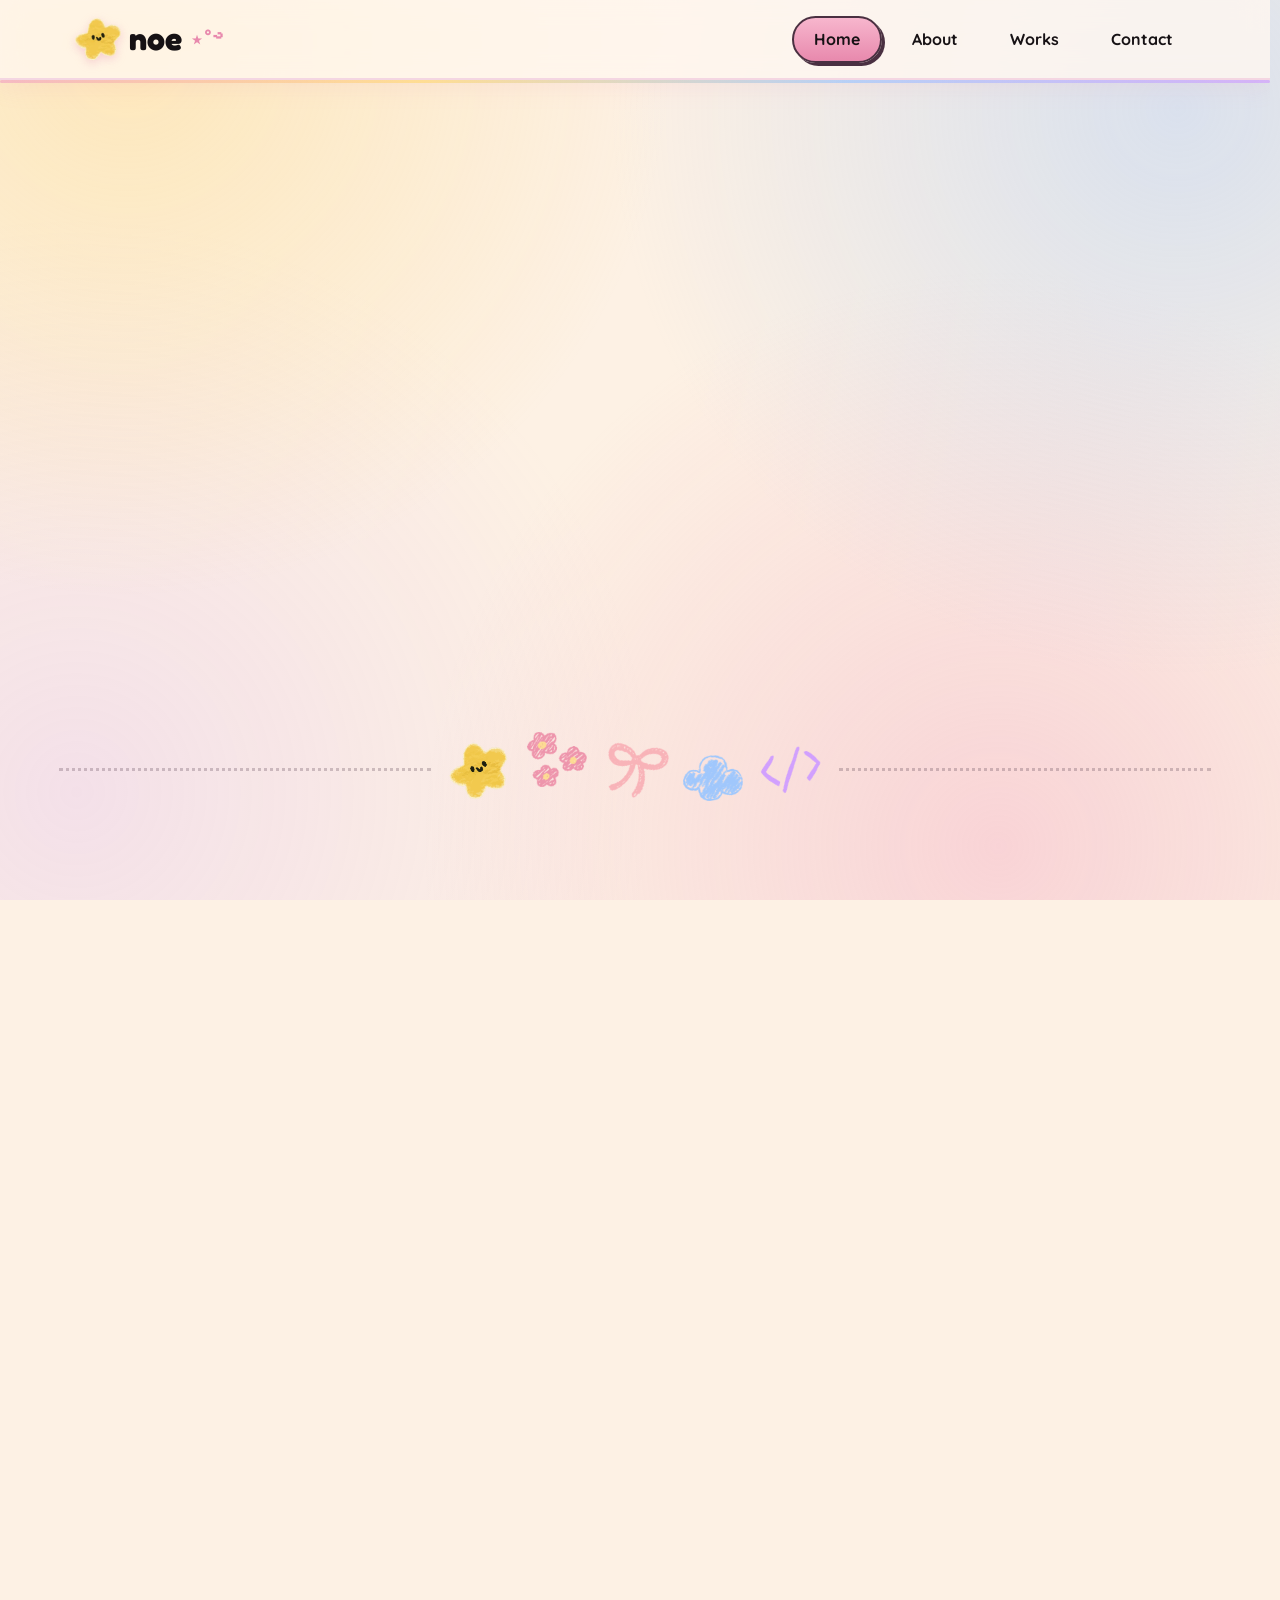
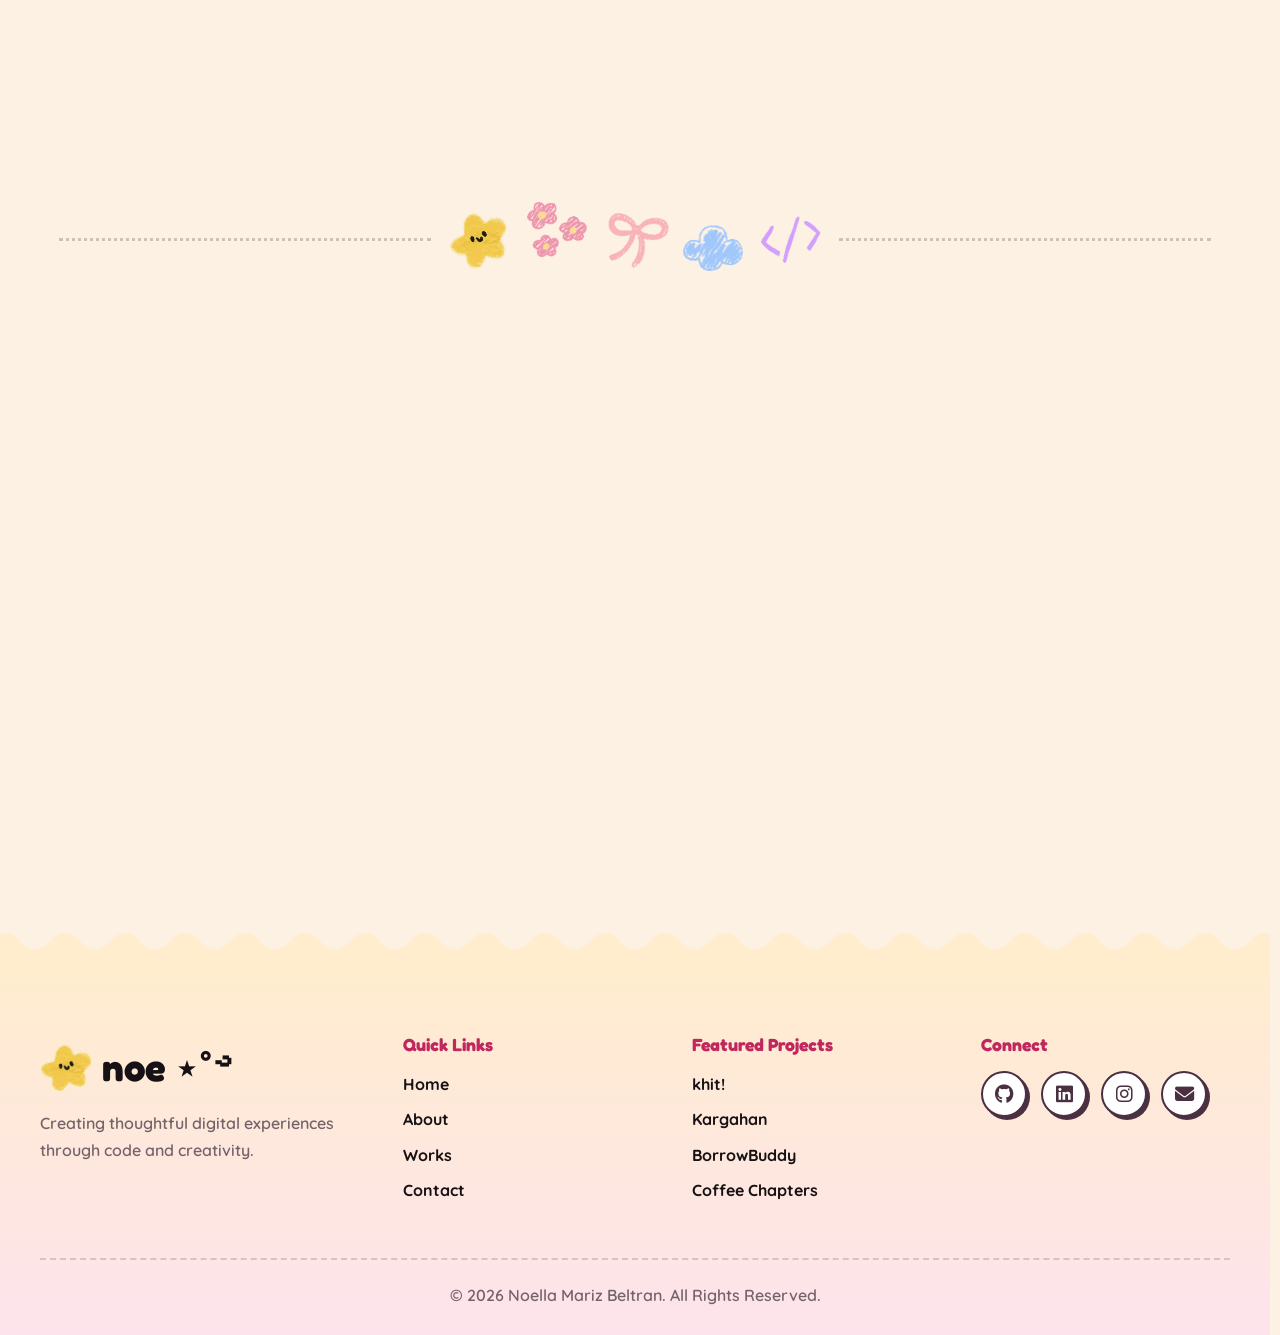
==== index.html @ 2a18a8a0 "initial commit" ====
<!DOCTYPE html>
<html lang="en">

<head>
    <meta charset="UTF-8">
    <meta name="viewport" content="width=device-width, initial-scale=1.0">
    <title>noe's space ⋆˚࿔ | homepage</title>
    <meta name="description" content="Noella Mariz Beltran — Computer Science student, frontend developer and UI/UX enthusiast. Welcome to noe's space.">
    <meta name="theme-color" content="#fdf1e4">

    <!-- tab icon: the star from the logo -->
    <link rel="icon" href="favicon.ico" sizes="any">
    <link rel="icon" type="image/png" sizes="32x32" href="assets/favicon-32.png">
    <link rel="icon" type="image/png" sizes="16x16" href="assets/favicon-16.png">
    <link rel="apple-touch-icon" href="assets/apple-touch-icon.png">

    <link rel="preconnect" href="https://fonts.googleapis.com">
    <link rel="preconnect" href="https://fonts.gstatic.com" crossorigin>
    <link href="https://fonts.googleapis.com/css2?family=Fredoka:wght@400;500;600;700&family=Quicksand:wght@400;500;600;700&display=swap" rel="stylesheet">
    <link rel="stylesheet" href="https://cdnjs.cloudflare.com/ajax/libs/font-awesome/6.7.2/css/all.min.css">
    <link rel="preload" as="image" href="assets/star-face.webp">

    <script>document.documentElement.classList.add("js", "splashing");</script>
    <link rel="stylesheet" href="css/main.css">
</head>

<body>
    <!-- loading screen -->
    <div class="splash" aria-hidden="true">
        <div class="splash-core">
            <div class="splash-star"><img src="assets/star-face.webp" alt=""></div>
            <div class="splash-name">noe's space</div>
            <div class="splash-loading"><span>loading</span><i></i><i></i><i></i></div>
        </div>
    </div>

    <header class="site-header">
        <nav class="navbar" aria-label="Main">
            <a href="index.html" class="logo" aria-label="noe's space — home">
                <img class="logo-star" src="assets/star-logo.webp" width="46" height="46" alt="">
                <span>noe</span><span class="logo-mark" aria-hidden="true">⋆˚࿔</span>
            </a>

            <ul class="nav-links" id="nav-links">
                <li><a href="index.html">Home</a></li>
                <li><a href="about.html">About</a></li>
                <li><a href="work.html">Works</a></li>
                <li><a href="contact.html">Contact</a></li>
            </ul>

            <button class="hamburger" id="hamburger" type="button" aria-label="Menu" aria-expanded="false" aria-controls="nav-links">
                <span></span><span></span><span></span>
            </button>
        </nav>
    </header>

    <main>
        <section class="hero">
            <div class="hero-content">
                <span class="hero-greeting"><i class="fa-solid fa-star" aria-hidden="true"></i> HELLO, I AM</span>
                <h1 class="hero-title">Noella Mariz Beltran</h1>
                <div id="hero-typewriter">Computer Science Student</div>
                <p class="hero-description">
                    Welcome to my creative space! This is where I share my journey, showcase my projects,
                    and highlight what I'm learning as I grow in the world of technology.
                </p>
                <div class="hero-buttons">
                    <a href="work.html" class="primary-button">See My Works <i class="fa-solid fa-arrow-right" aria-hidden="true"></i></a>
                    <a href="about.html" class="secondary-button">About Me</a>
                </div>
            </div>

            <div class="hero-image">
                <div class="hero-photo"><img src="images/profile.jpg" alt="Noella"></div>
            <img src="assets/bee.webp" class="doodle d1" alt="">
            <img src="assets/bear.webp" class="doodle d2" alt="">
            <img src="assets/sparkles.webp" class="doodle d3" alt="">
            <img src="assets/planet-star.webp" class="doodle d4" alt="">
            <img src="assets/puppy.webp" class="doodle d5" alt="">
            <img src="assets/strawberry.webp" class="doodle d6" alt="">
            <img src="assets/star.webp" class="doodle d7" alt="">
            <img src="assets/winged-heart.webp" class="doodle d8" alt="">
                <span class="bubble" style="width:54px;height:54px;top:10%;right:-18px;--h:215"></span><span class="bubble" style="width:34px;height:34px;bottom:22%;left:-10px;--h:45"></span><span class="bubble" style="width:78px;height:78px;bottom:-34px;right:22%;--h:335"></span>
            </div>
        </section>

    <div class="section-divider" aria-hidden="true">
        <img src="assets/star-face.webp" alt="" loading="lazy">
        <img src="assets/flowers.webp" alt="" loading="lazy">
        <img src="assets/bow.webp" alt="" loading="lazy">
        <img src="assets/cloud.webp" alt="" loading="lazy">
        <img src="assets/code.webp" alt="" loading="lazy">
    </div>

        <section class="featured-projects">
            <div class="section-title">
                <h3>TAKE A LOOK AT MY</h3>
                <h2>Recent Projects</h2>
            </div>

            <div class="project-grid">
            <a class="project-card" href="work.html#khit-modal" data-open="khit-modal" data-category="python">
                <div class="card-media contain" style="--tone:#f9f0ee"><img src="images/khit!.png" alt="khit! preview" loading="lazy"><img class="sticker" src="assets/planet-star.webp" alt=""></div>
                <div class="card-body">
                    <span class="tag tag-yellow">Python Game</span>
                    <h3>khit!</h3>
                    <p>A Wordle-inspired Python game with XP rewards, unlockable themes, and daily challenges.</p>
                    <span class="card-more">Learn more <i class="fa-solid fa-arrow-right" aria-hidden="true"></i></span>
                </div>
            </a>
            <a class="project-card" href="work.html#kargahan-modal" data-open="kargahan-modal" data-category="uiux">
                <div class="card-media contain" style="--tone:#ffffff"><img src="images/kargahan%20banner.png" alt="Kargahan preview" loading="lazy"><img class="sticker" src="assets/winged-heart.webp" alt=""></div>
                <div class="card-body">
                    <span class="tag tag-pink">UI/UX Design</span>
                    <h3>Kargahan</h3>
                    <p>A modern, Filipino-inspired UI for Kargahan, an anonymous social platform about empathy and community support.</p>
                    <span class="card-more">Learn more <i class="fa-solid fa-arrow-right" aria-hidden="true"></i></span>
                </div>
            </a>
            <a class="project-card" href="work.html#borrowbuddy-modal" data-open="borrowbuddy-modal" data-category="java">
                <div class="card-media contain" style="--tone:#f3e9dc"><img src="images/BORROWBUDDY.png" alt="BorrowBuddy preview" loading="lazy"><img class="sticker" src="assets/star.webp" alt=""></div>
                <div class="card-body">
                    <span class="tag tag-lavender">Java Development</span>
                    <h3>BorrowBuddy</h3>
                    <p>A desktop Library Management System built with Java Swing.</p>
                    <span class="card-more">Learn more <i class="fa-solid fa-arrow-right" aria-hidden="true"></i></span>
                </div>
            </a>
            </div>
        </section>

    <div class="section-divider" aria-hidden="true">
        <img src="assets/star-face.webp" alt="" loading="lazy">
        <img src="assets/flowers.webp" alt="" loading="lazy">
        <img src="assets/bow.webp" alt="" loading="lazy">
        <img src="assets/cloud.webp" alt="" loading="lazy">
        <img src="assets/code.webp" alt="" loading="lazy">
    </div>

        <section class="call-to-action">
            <div class="cta-content">
                <img class="cta-doodle star" src="assets/star.webp" alt="">
                <img class="cta-doodle bear" src="assets/bear.webp" alt="">
                <h2>Let's create something gwiyeowo together!</h2>
                <p>Whether you have a project, internship opportunity, or simply want to connect, I'd be happy to hear from you.</p>
                <a href="contact.html" class="primary-button">Get In Touch <i class="fa-solid fa-arrow-right" aria-hidden="true"></i></a>
            </div>
        </section>

    </main>

    <footer>
        <div class="footer-container">
            <div class="footer-column">
                <div class="footer-logo"><img src="assets/star-logo.webp" alt=""><span>noe ⋆˚࿔</span></div>
                <p>Creating thoughtful digital experiences through code and creativity.</p>
            </div>

            <div class="footer-column">
                <h4>Quick Links</h4>
                <a href="index.html">Home</a>
                <a href="about.html">About</a>
                <a href="work.html">Works</a>
                <a href="contact.html">Contact</a>
            </div>

            <div class="footer-column">
                <h4>Featured Projects</h4>
                <a href="work.html#khit-modal">khit!</a>
                <a href="work.html#kargahan-modal">Kargahan</a>
                <a href="work.html#borrowbuddy-modal">BorrowBuddy</a>
                <a href="work.html#cc-modal">Coffee Chapters</a>
            </div>

            <div class="footer-column">
                <h4>Connect</h4>
                <div class="social-icons">
                    <a href="https://github.com/strawbwiees" target="_blank" rel="noopener" aria-label="GitHub"><i class="fa-brands fa-github"></i></a>
                    <a href="https://www.linkedin.com/in/noella-mariz-beltran-884472406?utm_source=share_via&utm_content=profile&utm_medium=member_android" target="_blank" rel="noopener" aria-label="LinkedIn"><i class="fa-brands fa-linkedin"></i></a>
                    <a href="https://www.instagram.com/outofnoer" target="_blank" rel="noopener" aria-label="Instagram"><i class="fa-brands fa-instagram"></i></a>
                    <a href="mailto:noellamarizbeltran01@gmail.com" aria-label="Email"><i class="fa-solid fa-envelope"></i></a>
                </div>
            </div>
        </div>
        <div class="footer-bottom">
            © <span data-year>2026</span> Noella Mariz Beltran. All Rights Reserved.
        </div>
    </footer>

    <script src="js/script.js"></script>
</body>

</html>
---- css/main.css ----
/* ==========================================================
   noe's space — global styles
   dreamy · bubbly · pink / yellow / blue pastels
========================================================== */

:root {
  /* original palette */
  --primary: #f2a8c2;
  --primary-dark: #e889ad;
  --secondary: #ffedce;
  --background: #fdf1e4;
  --white: #ffffff;
  --text-dark: #161114;
  --text-light: #75636b;
  --border: #f4d6e2;

  /* new pastel companions */
  --plum: #4a3041;
  --crimson: #c0275e;
  --yellow: #ffd97a;
  --blue: #cfe2ff;
  --blue-deep: #a0c7fd;
  --lavender: #e6d2fb;
  --lavender-deep: #d1a0fd;
  --blush: #fde4ee;

  --font-head: "Fredoka", "Quicksand", system-ui, sans-serif;
  --font-body: "Quicksand", system-ui, sans-serif;

  --shadow: 0 12px 32px rgba(232, 137, 173, 0.18);
  --hard: 6px 7px 0 var(--plum);
  --transition: 0.3s ease;
  --wobble: 30px 36px 28px 38px / 36px 28px 38px 30px;
  --ease-bounce: cubic-bezier(0.34, 1.56, 0.64, 1);
  --header-h: 78px;
}

/* ==========================================================
   RESET
========================================================== */

*,
*::before,
*::after {
  margin: 0;
  padding: 0;
  box-sizing: border-box;
}

html {
  scroll-behavior: smooth;
  scroll-padding-top: calc(var(--header-h) + 16px);
  background: var(--background);
  /* keeps the layout from jumping when a modal hides the scrollbar */
  scrollbar-gutter: stable;
  overflow-x: clip;
}

body {
  font-family: var(--font-body);
  color: var(--text-dark);
  line-height: 1.7;
  min-height: 100vh;
  overflow-x: clip;
  position: relative;
}

/* dreamy pastel wash behind everything */
body::before {
  content: "";
  position: fixed;
  inset: 0;
  z-index: -2;
  pointer-events: none;
  background:
    radial-gradient(circle at 10% 6%, rgba(255, 217, 122, 0.38), transparent 38%),
    radial-gradient(circle at 92% 12%, rgba(160, 199, 253, 0.38), transparent 40%),
    radial-gradient(circle at 78% 94%, rgba(242, 168, 194, 0.4), transparent 44%),
    radial-gradient(circle at 6% 88%, rgba(209, 160, 253, 0.2), transparent 40%);
}

img {
  display: block;
  max-width: 100%;
  height: auto;
}

a {
  color: inherit;
  text-decoration: none;
}

button {
  font-family: inherit;
  cursor: pointer;
}

ul {
  list-style: none;
}

:focus-visible {
  outline: 3px solid var(--blue-deep);
  outline-offset: 3px;
  border-radius: 8px;
}

::selection {
  background: var(--primary);
  color: var(--plum);
}

.sr-only {
  position: absolute;
  width: 1px;
  height: 1px;
  overflow: hidden;
  clip: rect(0 0 0 0);
  white-space: nowrap;
}

/* ==========================================================
   SCROLLBARS (page + modal)
========================================================== */

html,
.modal-content {
  scrollbar-width: thin;
  scrollbar-color: var(--primary-dark) transparent;
}

::-webkit-scrollbar {
  width: 14px;
  height: 14px;
}

::-webkit-scrollbar-track {
  background: transparent;
}

html::-webkit-scrollbar-track {
  background: rgba(255, 237, 206, 0.6);
  border-left: 2px solid var(--border);
}

::-webkit-scrollbar-thumb {
  background: linear-gradient(180deg, #f7b6cd, var(--primary-dark));
  border: 3px solid var(--background);
  border-radius: 999px;
}

::-webkit-scrollbar-thumb:hover {
  background: linear-gradient(180deg, var(--primary), #d9709a);
}

::-webkit-scrollbar-corner {
  background: transparent;
}

.modal-content::-webkit-scrollbar {
  width: 12px;
}

.modal-content::-webkit-scrollbar-track {
  background: transparent;
  margin: 26px 0; /* keeps the thumb clear of the rounded corners */
}

.modal-content::-webkit-scrollbar-thumb {
  border-color: #fdeaf1;
}

html.modal-open,
html.splashing {
  overflow: hidden;
}

/* ==========================================================
   TYPOGRAPHY
========================================================== */

h1,
h2,
h3,
h4 {
  font-family: var(--font-head);
  color: var(--text-dark);
  line-height: 1.15;
}

.section-title {
  text-align: center;
  margin-bottom: 50px;
}

.section-title h3 {
  font-size: 0.95rem;
  font-weight: 600;
  letter-spacing: 0.18em;
  color: var(--crimson);
  margin-bottom: 8px;
}

.section-title h2 {
  display: inline-block;
  font-size: clamp(2rem, 4vw, 2.6rem);
}

.section-title h2::after {
  content: "";
  display: block;
  width: 96px;
  height: 8px;
  margin: 16px auto 0;
  border-radius: 999px;
  background: linear-gradient(90deg, var(--primary), var(--yellow), var(--blue-deep));
}

.section-title p {
  color: var(--text-light);
  max-width: 650px;
  margin: 14px auto 0;
  font-weight: 500;
}

section {
  padding: 80px 40px;
}

/* ==========================================================
   BUBBLES (shared)
========================================================== */

.bubble {
  --h: 335;
  position: absolute;
  border-radius: 50%;
  pointer-events: none;
  border: 1.5px solid rgba(255, 255, 255, 0.75);
  background:
    radial-gradient(circle at 30% 26%, rgba(255, 255, 255, 0.95) 0 7%, rgba(255, 255, 255, 0.3) 8% 20%, transparent 21%),
    radial-gradient(circle at 50% 55%, hsla(var(--h), 90%, 90%, 0.25) 40%, rgba(255, 255, 255, 0.5) 70%, hsla(var(--h), 90%, 80%, 0.6) 100%);
  box-shadow:
    inset 0 0 14px rgba(255, 255, 255, 0.7),
    0 6px 18px hsla(var(--h), 85%, 75%, 0.25);
}

.bubble-field {
  position: fixed;
  inset: 0;
  z-index: -1;
  overflow: hidden;
  pointer-events: none;
}

.bubble-field .bubble {
  bottom: -120px;
  animation: bubble-rise var(--dur, 22s) linear var(--delay, 0s) infinite;
}

@keyframes bubble-rise {
  0% { transform: translate3d(0, 0, 0) scale(0.8); opacity: 0; }
  10% { opacity: 0.85; }
  50% { transform: translate3d(var(--sway, 30px), -60vh, 0) scale(1); }
  90% { opacity: 0.85; }
  100% { transform: translate3d(calc(var(--sway, 30px) * -1), -125vh, 0) scale(1.08); opacity: 0; }
}

/* tiny pop when pressing a button */
.pop-bubble {
  position: fixed;
  z-index: 3000;
  border-radius: 50%;
  pointer-events: none;
  border: 1.5px solid rgba(255, 255, 255, 0.9);
  background: radial-gradient(circle at 30% 28%, #fff 0 12%, hsla(var(--h), 90%, 88%, 0.7) 45%, hsla(var(--h), 90%, 78%, 0.85));
  animation: pop-out 0.7s ease-out forwards;
}

@keyframes pop-out {
  0% { transform: translate(-50%, -50%) scale(0.3); opacity: 1; }
  100% { transform: translate(calc(-50% + var(--x)), calc(-50% + var(--y))) scale(1); opacity: 0; }
}

/* ==========================================================
   SPLASH / LOADING SCREEN
========================================================== */

.splash {
  display: none;
}

html.splashing .splash {
  display: grid;
}

.splash {
  position: fixed;
  inset: 0;
  z-index: 9999;
  place-items: center;
  overflow: hidden;
  background:
    radial-gradient(circle at 20% 20%, rgba(255, 217, 122, 0.55), transparent 45%),
    radial-gradient(circle at 80% 25%, rgba(160, 199, 253, 0.6), transparent 45%),
    radial-gradient(circle at 55% 85%, rgba(242, 168, 194, 0.65), transparent 50%),
    var(--background);
  clip-path: circle(150% at 50% 50%);
  transition: clip-path 0.95s cubic-bezier(0.7, 0, 0.2, 1);
  /* safety net: if JS never finishes, the splash still goes away */
  animation: splash-failsafe 0.8s ease 7s forwards;
}

.splash.done {
  clip-path: circle(0% at 50% 50%);
  pointer-events: none;
}

@keyframes splash-failsafe {
  to { clip-path: circle(0% at 50% 50%); visibility: hidden; }
}

.splash-core {
  position: relative;
  z-index: 2;
  display: grid;
  justify-items: center;
  gap: 14px;
  text-align: center;
}

.splash-star {
  position: relative;
  width: 112px;
  height: 112px;
  display: grid;
  place-items: center;
}

.splash-star img {
  width: 100%;
  animation: splash-bob 1.4s ease-in-out infinite;
  filter: drop-shadow(0 8px 14px rgba(74, 48, 65, 0.18));
}

.splash-star::before,
.splash-star::after {
  content: "";
  position: absolute;
  inset: 8px;
  border-radius: 50%;
  border: 3px solid rgba(255, 255, 255, 0.9);
  animation: splash-ring 1.8s ease-out infinite;
}

.splash-star::after {
  animation-delay: 0.9s;
  border-color: rgba(242, 168, 194, 0.8);
}

@keyframes splash-bob {
  0%, 100% { transform: translateY(0) rotate(-6deg) scale(1); }
  50% { transform: translateY(-12px) rotate(6deg) scale(1.08); }
}

@keyframes splash-ring {
  0% { transform: scale(0.6); opacity: 0.9; }
  100% { transform: scale(2.6); opacity: 0; }
}

.splash-name {
  font-family: var(--font-head);
  font-weight: 700;
  font-size: 1.7rem;
  color: var(--plum);
}

.splash-loading {
  display: flex;
  align-items: center;
  gap: 8px;
  font-weight: 700;
  font-size: 0.8rem;
  letter-spacing: 0.22em;
  text-transform: uppercase;
  color: var(--crimson);
}

.splash-loading i {
  width: 9px;
  height: 9px;
  border-radius: 50%;
  background: var(--primary-dark);
  animation: splash-dot 1s ease-in-out infinite;
}

.splash-loading i:nth-child(3) { animation-delay: 0.15s; background: var(--yellow); }
.splash-loading i:nth-child(4) { animation-delay: 0.3s; background: var(--blue-deep); }

@keyframes splash-dot {
  0%, 100% { transform: translateY(0); }
  50% { transform: translateY(-8px); }
}

/* bubbles splashing out from the middle */
.splash-bubble {
  position: absolute;
  left: 50%;
  top: 50%;
  width: var(--s);
  height: var(--s);
  margin: calc(var(--s) / -2) 0 0 calc(var(--s) / -2);
  z-index: 1;
  animation: splash-burst var(--dur) cubic-bezier(0.2, 0.8, 0.3, 1) var(--delay, 0s) forwards;
  opacity: 0;
  border-color: rgba(255, 255, 255, 0.95);
  background:
    radial-gradient(circle at 30% 26%, #fff 0 8%, rgba(255, 255, 255, 0.4) 9% 20%, transparent 21%),
    radial-gradient(circle at 50% 55%, hsla(var(--h), 95%, 84%, 0.5) 35%, hsla(var(--h), 95%, 76%, 0.85) 100%);
}

@keyframes splash-burst {
  0% { transform: translate(0, 0) scale(0); opacity: 0; }
  12% { opacity: 1; }
  70% { opacity: 1; }
  100% { transform: translate(var(--dx), var(--dy)) scale(1); opacity: 0; }
}

/* ==========================================================
   HEADER / NAV
========================================================== */

.site-header {
  position: sticky;
  top: 0;
  z-index: 1000;
  background: rgba(255, 247, 240, 0.82);
  -webkit-backdrop-filter: blur(14px) saturate(1.3);
  backdrop-filter: blur(14px) saturate(1.3);
  border-bottom: 2px solid var(--border);
  box-shadow: 0 6px 24px rgba(232, 137, 173, 0.12);
}

.site-header::after {
  content: "";
  position: absolute;
  left: 0;
  right: 0;
  bottom: -5px;
  height: 3px;
  background: linear-gradient(90deg, var(--primary), var(--yellow), var(--blue-deep), var(--lavender-deep));
  opacity: 0.7;
  border-radius: 999px;
}

.navbar {
  max-width: 1200px;
  margin: auto;
  padding: 12px 40px;
  min-height: var(--header-h);
  display: flex;
  justify-content: space-between;
  align-items: center;
  position: relative;
}

.logo {
  display: inline-flex;
  align-items: center;
  gap: 8px;
  font-family: var(--font-head);
  font-size: 2rem;
  font-weight: 700;
  color: var(--text-dark);
}

.logo-star {
  width: 46px;
  height: 46px;
  object-fit: contain;
  filter: drop-shadow(0 3px 5px rgba(232, 137, 173, 0.35));
  animation: logo-float 4s ease-in-out infinite;
  transform-origin: 50% 60%;
}

.logo:hover .logo-star {
  animation: logo-wiggle 0.7s ease;
}

.logo-mark {
  font-size: 1.4rem;
  color: var(--primary-dark);
}

@keyframes logo-float {
  0%, 100% { transform: translateY(0) rotate(-4deg); }
  50% { transform: translateY(-3px) rotate(4deg); }
}

@keyframes logo-wiggle {
  0%, 100% { transform: rotate(0) scale(1); }
  25% { transform: rotate(-16deg) scale(1.15); }
  60% { transform: rotate(14deg) scale(1.15); }
}

.nav-links {
  display: flex;
  gap: 8px;
  align-items: center;
}

.nav-links a {
  display: inline-block;
  padding: 8px 20px;
  font-weight: 700;
  border: 2.5px solid transparent;
  border-radius: 999px;
  transition: all 0.25s var(--ease-bounce);
}

.nav-links a:hover {
  background: var(--secondary);
  transform: translateY(-2px);
}

.nav-links a.active {
  background: linear-gradient(180deg, #f7b6cd, var(--primary-dark));
  border-color: var(--plum);
  box-shadow: 3px 3px 0 var(--plum);
}

.hamburger {
  display: none;
  width: 48px;
  height: 48px;
  border: 2.5px solid var(--plum);
  border-radius: 50%;
  background: var(--secondary);
  box-shadow: 3px 3px 0 var(--plum);
  flex-direction: column;
  justify-content: center;
  align-items: center;
  gap: 5px;
}

.hamburger span {
  width: 20px;
  height: 3px;
  background: var(--plum);
  border-radius: 20px;
  transition: 0.3s;
}

.hamburger.active span:nth-child(1) { transform: translateY(8px) rotate(45deg); }
.hamburger.active span:nth-child(2) { opacity: 0; }
.hamburger.active span:nth-child(3) { transform: translateY(-8px) rotate(-45deg); }

/* ==========================================================
   BUTTONS
========================================================== */

.primary-button,
.secondary-button {
  position: relative;
  overflow: hidden;
  display: inline-flex;
  align-items: center;
  justify-content: center;
  gap: 10px;
  padding: 13px 30px;
  border: 2.5px solid var(--plum);
  border-radius: 999px;
  font-family: var(--font-body);
  font-weight: 700;
  font-size: 1rem;
  color: var(--text-dark);
  box-shadow: 4px 4px 0 var(--plum);
  transition: transform 0.25s var(--ease-bounce), box-shadow 0.25s ease;
}

.primary-button {
  background: linear-gradient(180deg, #f7b6cd 0%, var(--primary-dark) 100%);
}

.secondary-button {
  background: linear-gradient(180deg, #fffaf0, var(--secondary));
}

/* glossy bubble highlight */
.primary-button::before,
.secondary-button::before {
  content: "";
  position: absolute;
  top: 5px;
  left: 14%;
  width: 72%;
  height: 34%;
  border-radius: 999px;
  background: linear-gradient(180deg, rgba(255, 255, 255, 0.65), rgba(255, 255, 255, 0));
  pointer-events: none;
}

.primary-button:hover,
.secondary-button:hover {
  transform: translate(-1px, -3px);
  box-shadow: 6px 8px 0 var(--plum);
}

.primary-button:active,
.secondary-button:active {
  transform: translate(3px, 3px);
  box-shadow: 1px 1px 0 var(--plum);
}

.primary-button i,
.secondary-button i {
  transition: transform 0.25s ease;
}

.primary-button:hover i,
.secondary-button:hover i {
  transform: translateX(4px);
}

/* ==========================================================
   PAGE BANNER
========================================================== */

.page-banner {
  position: relative;
  text-align: center;
  padding: 70px 24px 50px;
}

.page-banner h1 {
  font-size: clamp(2.3rem, 6vw, 3.4rem);
  margin-bottom: 14px;
}

.page-banner p {
  color: var(--text-light);
  max-width: 680px;
  margin: auto;
  font-weight: 600;
}

.banner-doodle {
  position: absolute;
  pointer-events: none;
  animation: float 6s ease-in-out infinite;
}

.banner-doodle.l { left: max(2vw, 10px); top: 24px; width: 90px; }
.banner-doodle.r { right: max(2vw, 10px); top: 40px; width: 84px; animation-delay: 1.5s; }

/* ==========================================================
   HERO
========================================================== */

.hero {
  max-width: 1200px;
  margin: auto;
  padding: 80px 40px 60px;
  display: grid;
  grid-template-columns: 1fr 440px;
  gap: 70px;
  align-items: center;
}

.hero-greeting {
  display: inline-flex;
  align-items: center;
  gap: 8px;
  padding: 6px 18px;
  margin-bottom: 18px;
  font-weight: 700;
  font-size: 0.85rem;
  letter-spacing: 0.2em;
  color: var(--crimson);
  background: var(--blue);
  border: 2px solid var(--plum);
  border-radius: 999px;
  box-shadow: 3px 3px 0 var(--plum);
}

.hero-title {
  font-size: clamp(2.5rem, 6vw, 4.3rem);
  line-height: 1.08;
}

#hero-typewriter {
  min-height: 2.6rem;
  margin-top: 14px;
  font-family: var(--font-head);
  font-weight: 600;
  font-size: clamp(1.25rem, 3vw, 1.8rem);
  color: var(--primary-dark);
}

#hero-typewriter .caret {
  display: inline-block;
  width: 3px;
  height: 1.1em;
  margin-left: 4px;
  vertical-align: -0.15em;
  background: var(--plum);
  border-radius: 2px;
  animation: caret 0.9s steps(1) infinite;
}

@keyframes caret { 50% { opacity: 0; } }

.hero-description {
  margin-top: 18px;
  max-width: 560px;
  font-weight: 600;
  color: var(--plum);
}

.hero-buttons {
  margin-top: 34px;
  display: flex;
  gap: 18px;
  flex-wrap: wrap;
}

.hero-image {
  position: relative;
  width: min(100%, 400px);
  margin: auto;
}

.hero-photo {
  position: relative;
  z-index: 2;
  padding: 9px;
  background: #fff;
  border: 3px solid var(--plum);
  border-radius: 44px 52px 42px 54px / 52px 42px 54px 44px;
  box-shadow: 8px 10px 0 var(--plum);
  rotate: 1.5deg;
}

.hero-photo img {
  width: 100%;
  aspect-ratio: 1;
  object-fit: cover;
  object-position: 38% 18%;
  border-radius: 36px 44px 34px 46px / 44px 34px 46px 36px;
}

.hero-image .doodle {
  position: absolute;
  z-index: 5;
  pointer-events: none;
  animation: float 5s ease-in-out infinite;
}

.d1 { top: -34px; left: -42px; width: 92px; }
.d2 { top: 14px; right: -46px; width: 84px; animation-delay: 0.5s; }
.d3 { bottom: 96px; left: -56px; width: 96px; animation-delay: 1s; }
.d4 { bottom: -26px; right: -34px; width: 96px; animation-delay: 1.5s; }
.d5 { top: -40px; left: 46%; width: 76px; animation-delay: 2s; }
.d6 { top: 48%; right: -58px; width: 70px; animation-delay: 2.5s; }
.d7 { bottom: -30px; left: 38%; width: 88px; animation-delay: 3s; }
.d8 { top: 58%; left: -62px; width: 96px; animation-delay: 3.5s; }

.hero-image .bubble { z-index: 4; animation: float 7s ease-in-out infinite; }

@keyframes float {
  0%, 100% { transform: translateY(0) rotate(-5deg); }
  50% { transform: translateY(-10px) rotate(5deg); }
}

/* ==========================================================
   SECTION DIVIDER
========================================================== */

.section-divider {
  display: flex;
  align-items: center;
  justify-content: center;
  gap: 18px;
  margin: 60px auto;
  padding: 0 24px;
  max-width: 1200px;
}

.section-divider::before,
.section-divider::after {
  content: "";
  flex: 1;
  height: 0;
  border-top: 3px dotted rgba(74, 48, 65, 0.25);
}

.section-divider img {
  width: 60px;
  height: 60px;
  object-fit: contain;
  transition: transform 0.4s var(--ease-bounce);
}

.section-divider img:hover { transform: rotate(10deg) scale(1.2); }
.section-divider img:nth-child(1) { rotate: -12deg; }
.section-divider img:nth-child(2) { translate: 0 -10px; }
.section-divider img:nth-child(3) { rotate: 14deg; }
.section-divider img:nth-child(4) { translate: 0 8px; }
.section-divider img:nth-child(5) { rotate: -8deg; }

/* ==========================================================
   PROJECT CARDS  (home + works)
========================================================== */

.featured-projects {
  max-width: 1200px;
  margin: auto;
}

.project-grid,
.projects-grid {
  display: grid;
  grid-template-columns: repeat(3, 1fr);
  gap: 38px 34px;
  max-width: 1240px;
  margin: 0 auto;
  padding: 10px 14px 24px;
}

.project-card {
  --tone: #f8eeea;
  --tilt: 0deg;
  position: relative;
  display: flex;
  flex-direction: column;
  background: #fff;
  border: 2.5px solid var(--plum);
  border-radius: var(--wobble);
  box-shadow: var(--hard);
  rotate: var(--tilt);
  cursor: pointer;
  transition: rotate 0.4s var(--ease-bounce), translate 0.4s var(--ease-bounce), box-shadow 0.3s ease;
}

.project-card:nth-child(3n + 1) { --tilt: -1deg; }
.project-card:nth-child(3n + 2) { --tilt: 0.5deg; border-radius: 36px 30px 38px 28px / 28px 38px 30px 36px; }
.project-card:nth-child(3n) { --tilt: -0.4deg; border-radius: 28px 38px 30px 36px / 38px 30px 36px 28px; }

.project-card:hover,
.project-card:focus-visible {
  rotate: 0deg;
  translate: 0 -9px;
  box-shadow: 9px 12px 0 var(--plum);
}

.card-media {
  position: relative;
  aspect-ratio: 4 / 3;
  background: var(--tone);
  border-bottom: 2.5px solid var(--plum);
  border-radius: 28px 34px 0 0 / 34px 28px 0 0;
  overflow: visible;
}

.card-media > img:not(.sticker) {
  width: 100%;
  height: 100%;
  object-fit: cover;
  border-radius: inherit;
}

.card-media.contain > img:not(.sticker) {
  object-fit: contain;
}

.card-media.placeholder {
  display: grid;
  place-items: center;
  font-size: 4.5rem;
  color: #fff;
  background: linear-gradient(135deg, var(--primary), var(--lavender-deep));
}

.sticker {
  position: absolute;
  right: 14px;
  bottom: -16px;
  width: 64px;
  height: auto;
  z-index: 3;
  filter: drop-shadow(0 4px 4px rgba(74, 48, 65, 0.2));
  transition: transform 0.4s var(--ease-bounce);
}

.project-card:hover .sticker {
  transform: rotate(12deg) scale(1.18);
}

.tone-cream { --tone: #f8eeea; }
.tone-sand { --tone: #f2e6d8; }
.tone-blush { --tone: #fde4ee; }
.tone-sky { --tone: #e2eeff; }
.tone-butter { --tone: #fff0cc; }

.card-body {
  display: flex;
  flex-direction: column;
  flex: 1;
  padding: 26px 28px 28px;
}

.tag,
.project-category {
  align-self: flex-start;
  display: inline-block;
  padding: 5px 16px;
  margin-bottom: 14px;
  font-size: 0.72rem;
  font-weight: 700;
  letter-spacing: 0.16em;
  text-transform: uppercase;
  color: var(--plum);
  background: var(--yellow);
  border: 2px solid var(--plum);
  border-radius: 999px;
  box-shadow: 3px 3px 0 var(--plum);
  line-height: 1.5;
}

.tag-yellow { background: var(--yellow); }
.tag-pink { background: #f4a3c0; }
.tag-lavender { background: var(--lavender); }
.tag-blue { background: var(--blue); }

.card-body h3 {
  font-size: 1.55rem;
  margin-bottom: 10px;
}

.card-body p {
  color: var(--text-light);
  font-weight: 500;
  margin-bottom: 18px;
}

.card-more {
  margin-top: auto;
  display: inline-flex;
  align-items: center;
  gap: 8px;
  font-weight: 700;
  color: var(--crimson);
  transition: gap 0.25s ease;
}

.project-card:hover .card-more { gap: 15px; }

.project-card[hidden] { display: none; }

/* ==========================================================
   CALL TO ACTION
========================================================== */

.call-to-action {
  padding: 60px 40px;
  display: flex;
  justify-content: center;
}

.cta-content {
  position: relative;
  overflow: hidden;
  width: 100%;
  max-width: 1000px;
  padding: 70px 50px;
  text-align: center;
  border: 3px solid #fff;
  border-radius: 36px;
  background: linear-gradient(135deg, #ffffff 0%, #fde4ee 48%, #e2e8ff 100%);
  box-shadow: 0 18px 50px rgba(232, 137, 173, 0.28);
}

.cta-content::before,
.cta-content::after {
  content: "";
  position: absolute;
  border-radius: 50%;
  filter: blur(34px);
  pointer-events: none;
}

.cta-content::before { width: 220px; height: 220px; left: -40px; top: -50px; background: rgba(255, 217, 122, 0.55); }
.cta-content::after { width: 260px; height: 260px; right: -60px; bottom: -80px; background: rgba(209, 160, 253, 0.4); }

.cta-content > * { position: relative; z-index: 1; }

.cta-content h2 { font-size: clamp(1.9rem, 4vw, 2.6rem); max-width: 560px; margin: 0 auto 18px; }

.cta-content p {
  max-width: 560px;
  margin: 0 auto 34px;
  color: var(--text-light);
  font-weight: 500;
}

.cta-content .cta-doodle {
  position: absolute;
  z-index: 1;
  pointer-events: none;
  animation: float 6s ease-in-out infinite;
}

.cta-doodle.star { top: 26px; left: 30px; width: 76px; }
.cta-doodle.bear { top: 22px; right: 34px; width: 66px; animation-delay: 1s; }

/* ==========================================================
   FOOTER
========================================================== */

footer {
  position: relative;
  margin-top: 110px;
  padding: 70px 40px 26px;
  background: linear-gradient(180deg, var(--secondary), #fde3ec);
}

footer::before {
  content: "";
  position: absolute;
  left: 0;
  right: 0;
  top: -38px;
  height: 40px;
  background: url("data:image/svg+xml,%3Csvg xmlns='http://www.w3.org/2000/svg' viewBox='0 0 120 40' preserveAspectRatio='none'%3E%3Cpath d='M0 40V22C15 22 15 6 30 6s15 16 30 16 15-16 30-16 15 16 30 16v18z' fill='%23ffedce'/%3E%3C/svg%3E") repeat-x bottom / 120px 40px;
}

.footer-container {
  max-width: 1200px;
  margin: auto;
  display: grid;
  grid-template-columns: 1.3fr 1fr 1fr 1fr;
  gap: 40px;
}

.footer-logo {
  display: flex;
  align-items: center;
  gap: 10px;
  font-family: var(--font-head);
  font-size: 2.4rem;
  font-weight: 700;
  margin-bottom: 10px;
}

.footer-logo img { width: 52px; height: 52px; object-fit: contain; }

.footer-column h4 { margin-bottom: 16px; font-size: 1.1rem; color: var(--crimson); }

.footer-column p {
  color: var(--text-light);
  font-weight: 600;
  margin-bottom: 8px;
}

.footer-column a {
  display: block;
  width: fit-content;
  margin-bottom: 8px;
  font-weight: 700;
  transition: var(--transition);
}

.footer-column a:hover { color: var(--crimson); padding-left: 6px; }

.social-icons { display: flex; gap: 14px; margin-top: 6px; }

.footer-column .social-icons a {
  width: 46px;
  height: 46px;
  margin: 0;
  display: grid;
  place-items: center;
  font-size: 1.2rem;
  color: var(--plum);
  background: #fff;
  border: 2.5px solid var(--plum);
  border-radius: 50%;
  box-shadow: 3px 3px 0 var(--plum);
  transition: transform 0.25s var(--ease-bounce), background 0.25s;
}

.footer-column .social-icons a:hover {
  padding: 0;
  color: var(--plum);
  background: var(--primary);
  transform: translateY(-5px) rotate(-6deg);
}

.footer-bottom {
  max-width: 1200px;
  margin: 46px auto 0;
  padding-top: 22px;
  border-top: 2px dashed rgba(74, 48, 65, 0.2);
  text-align: center;
  color: var(--text-light);
  font-weight: 600;
}

/* ==========================================================
   MODAL
========================================================== */

.modal {
  position: fixed;
  inset: 0;
  z-index: 2000;
  display: none;
  place-items: center;
  padding: 20px;
  background: rgba(74, 48, 65, 0.4);
  -webkit-backdrop-filter: blur(6px);
  backdrop-filter: blur(6px);
}

.modal.active {
  display: grid;
  animation: fadeIn 0.25s ease;
}

.modal-content {
  position: relative;
  width: min(680px, 100%);
  max-height: min(90vh, 920px);
  overflow-y: auto;
  overscroll-behavior: contain;
  background: linear-gradient(165deg, #ffffff 0%, #fdeaf1 48%, #e4efff 100%);
  border: 2.5px solid var(--plum);
  border-radius: 32px;
  box-shadow: 8px 10px 0 var(--plum);
  animation: popIn 0.4s var(--ease-bounce);
}

.modal-top {
  position: sticky;
  top: 0;
  z-index: 6;
  height: 0;
  display: flex;
  justify-content: flex-end;
}

.close-button {
  width: 44px;
  height: 44px;
  margin: 14px 14px 0 0;
  display: grid;
  place-items: center;
  font-size: 1.1rem;
  color: var(--plum);
  background: #fff;
  border: 2.5px solid var(--plum);
  border-radius: 50%;
  box-shadow: 3px 3px 0 var(--plum);
  transition: transform 0.25s var(--ease-bounce);
}

.close-button:hover { transform: rotate(90deg) scale(1.08); background: var(--primary); }

.modal-banner {
  position: relative;
  aspect-ratio: 16 / 7;
  background: var(--tone, #f8eeea);
  border-bottom: 2.5px solid var(--plum);
  overflow: hidden;
}

.modal-banner img {
  width: 100%;
  height: 100%;
  object-fit: cover;
}

.modal-banner.contain img { object-fit: contain; }

.modal-banner.placeholder {
  display: grid;
  place-items: center;
  font-size: 4rem;
  color: #fff;
  background: linear-gradient(135deg, var(--primary), var(--lavender-deep));
}

.modal-body { padding: 28px 32px 34px; }

.modal-body h2 { font-size: 2rem; margin-bottom: 10px; }

.modal-body > p { font-weight: 500; color: var(--text-light); }

.modal-body .tag { margin-bottom: 14px; }

.modal-label {
  margin: 28px 0 12px;
  font-family: var(--font-body);
  font-size: 0.75rem;
  font-weight: 700;
  letter-spacing: 0.18em;
  text-transform: uppercase;
  color: var(--crimson);
}

.tech-stack { display: flex; flex-wrap: wrap; gap: 10px; }

.tech-stack span {
  padding: 5px 16px;
  font-size: 0.72rem;
  font-weight: 700;
  letter-spacing: 0.12em;
  text-transform: uppercase;
  background: #fff;
  border: 2px solid var(--plum);
  border-radius: 999px;
}

.feature-list { display: grid; gap: 10px; }

.feature-list li,
.collaborators li {
  position: relative;
  padding-left: 32px;
  font-weight: 600;
}

.feature-list li::before,
.collaborators li::before {
  content: "";
  position: absolute;
  left: 0;
  top: 0.35em;
  width: 20px;
  height: 20px;
  background: url("data:image/svg+xml,%3Csvg xmlns='http://www.w3.org/2000/svg' viewBox='0 0 24 24' fill='none' stroke='%23e889ad' stroke-width='2' stroke-linecap='round' stroke-linejoin='round'%3E%3Cpath d='M9 3l1.8 4.7L15.5 9.5l-4.7 1.8L9 16l-1.8-4.7L2.5 9.5l4.7-1.8z'/%3E%3Cpath d='M18 14l.9 2.4 2.4.9-2.4.9L18 20.6l-.9-2.4-2.4-.9 2.4-.9z'/%3E%3C/svg%3E") center / contain no-repeat;
}

.gallery {
  display: grid;
  grid-template-columns: repeat(3, 1fr);
  gap: 14px;
}

.gallery .shot {
  aspect-ratio: 16 / 10;
  overflow: hidden;
  background: #ffeccf;
  border: 2.5px solid var(--plum);
  border-radius: 18px;
  box-shadow: 3px 3px 0 var(--plum);
  transition: transform 0.3s var(--ease-bounce);
}

.gallery .shot:hover { transform: translateY(-4px) rotate(-1deg); }

.gallery img {
  width: 100%;
  height: 100%;
  object-fit: cover;
  cursor: zoom-in;
  opacity: 0;
  transition: opacity 0.5s ease;
}

.gallery img.loaded { opacity: 1; }

.modal-buttons { display: flex; flex-wrap: wrap; gap: 16px; margin-top: 30px; }

/* lightbox */
.lightbox {
  position: fixed;
  inset: 0;
  z-index: 3500;
  display: grid;
  place-items: center;
  padding: 24px;
  background: rgba(74, 48, 65, 0.88);
  -webkit-backdrop-filter: blur(8px);
  backdrop-filter: blur(8px);
  animation: fadeIn 0.25s ease;
  cursor: zoom-out;
}

.lightbox img {
  max-width: 94vw;
  max-height: 88vh;
  border: 4px solid #fff;
  border-radius: 20px;
  box-shadow: 8px 10px 0 rgba(0, 0, 0, 0.25);
  animation: popIn 0.35s var(--ease-bounce);
}

.close-lightbox {
  position: absolute;
  top: 20px;
  right: 22px;
  width: 48px;
  height: 48px;
  font-size: 1.4rem;
  color: var(--plum);
  background: #fff;
  border: 2.5px solid var(--plum);
  border-radius: 50%;
}

/* ==========================================================
   BACK TO TOP
========================================================== */

.back-to-top {
  position: fixed;
  right: 26px;
  bottom: 26px;
  z-index: 900;
  width: 54px;
  height: 54px;
  display: grid;
  place-items: center;
  font-size: 1.15rem;
  color: var(--plum);
  background: linear-gradient(180deg, #f7b6cd, var(--primary-dark));
  border: 2.5px solid var(--plum);
  border-radius: 50%;
  box-shadow: 3px 4px 0 var(--plum);
  opacity: 0;
  translate: 0 20px;
  pointer-events: none;
  transition: opacity 0.3s, translate 0.35s var(--ease-bounce), box-shadow 0.2s;
}

.back-to-top.show { opacity: 1; translate: 0 0; pointer-events: auto; }
.back-to-top:hover { translate: 0 -4px; box-shadow: 4px 7px 0 var(--plum); }

/* ==========================================================
   ANIMATION HELPERS
========================================================== */

.fade {
  opacity: 0;
  translate: 0 36px;
  transition: opacity 0.8s ease, translate 0.8s var(--ease-bounce);
}

.fade.show { opacity: 1; translate: 0 0; }

@keyframes fadeIn { from { opacity: 0; } to { opacity: 1; } }
@keyframes popIn { from { opacity: 0; transform: translateY(26px) scale(0.94); } to { opacity: 1; transform: none; } }

@media (prefers-reduced-motion: reduce) {
  *, *::before, *::after {
    animation-duration: 0.01ms !important;
    animation-iteration-count: 1 !important;
    transition-duration: 0.01ms !important;
    scroll-behavior: auto !important;
  }
  .bubble-field { display: none; }
}

/* ==========================================================
   RESPONSIVE
========================================================== */

@media (max-width: 1100px) {
  .project-grid, .projects-grid { grid-template-columns: repeat(2, 1fr); }
  .footer-container { grid-template-columns: 1fr 1fr; }
}

@media (max-width: 900px) {
  section { padding: 64px 24px; }

  .hero {
    grid-template-columns: 1fr;
    text-align: center;
    padding: 50px 24px 40px;
    gap: 60px;
  }

  .hero-content { order: 2; }
  .hero-image { order: 1; width: min(76%, 340px); }
  .hero-description { margin-inline: auto; }
  .hero-buttons { justify-content: center; }

  .banner-doodle { display: none; }
}

@media (max-width: 768px) {
  .navbar { padding: 10px 22px; }
  .logo { font-size: 1.7rem; }
  .logo-star { width: 40px; height: 40px; }
  .hamburger { display: flex; }

  .nav-links {
    position: absolute;
    top: calc(100% + 12px);
    left: 16px;
    right: 16px;
    flex-direction: column;
    gap: 6px;
    padding: 18px;
    background: linear-gradient(160deg, #fff, #fde4ee 55%, #e4efff);
    border: 2.5px solid var(--plum);
    border-radius: 28px;
    box-shadow: 6px 7px 0 var(--plum);
    opacity: 0;
    visibility: hidden;
    transform: translateY(-14px) scale(0.96);
    transform-origin: top right;
    transition: 0.3s var(--ease-bounce);
  }

  .nav-links.active { opacity: 1; visibility: visible; transform: none; }
  .nav-links li { width: 100%; }
  .nav-links a { display: block; text-align: center; font-size: 1.1rem; }

  .project-grid, .projects-grid { grid-template-columns: 1fr; max-width: 460px; }

  .footer-container { grid-template-columns: 1fr; text-align: center; justify-items: center; }
  .footer-logo, .social-icons { justify-content: center; }
  .footer-column a { margin-inline: auto; }

  .cta-content { padding: 90px 24px 54px; }
  .cta-doodle.star { top: 18px; left: 20px; width: 60px; }
  .cta-doodle.bear { top: 14px; right: 20px; width: 54px; }

  .gallery { grid-template-columns: repeat(2, 1fr); }
  .modal-body { padding: 24px 22px 30px; }
  .modal-body h2 { font-size: 1.7rem; }
  .modal-buttons .primary-button { width: 100%; }
  .back-to-top { right: 16px; bottom: 16px; }
}

@media (max-width: 480px) {
  .hero-image .doodle { transform: scale(0.8); }
  .d1 { left: -22px; } .d2 { right: -24px; } .d3 { left: -30px; }
  .d4 { right: -18px; } .d6 { right: -30px; } .d8 { left: -32px; }
  .modal { padding: 10px; }
  .modal-content { border-radius: 26px; }
  .section-divider img { width: 46px; height: 46px; }
}
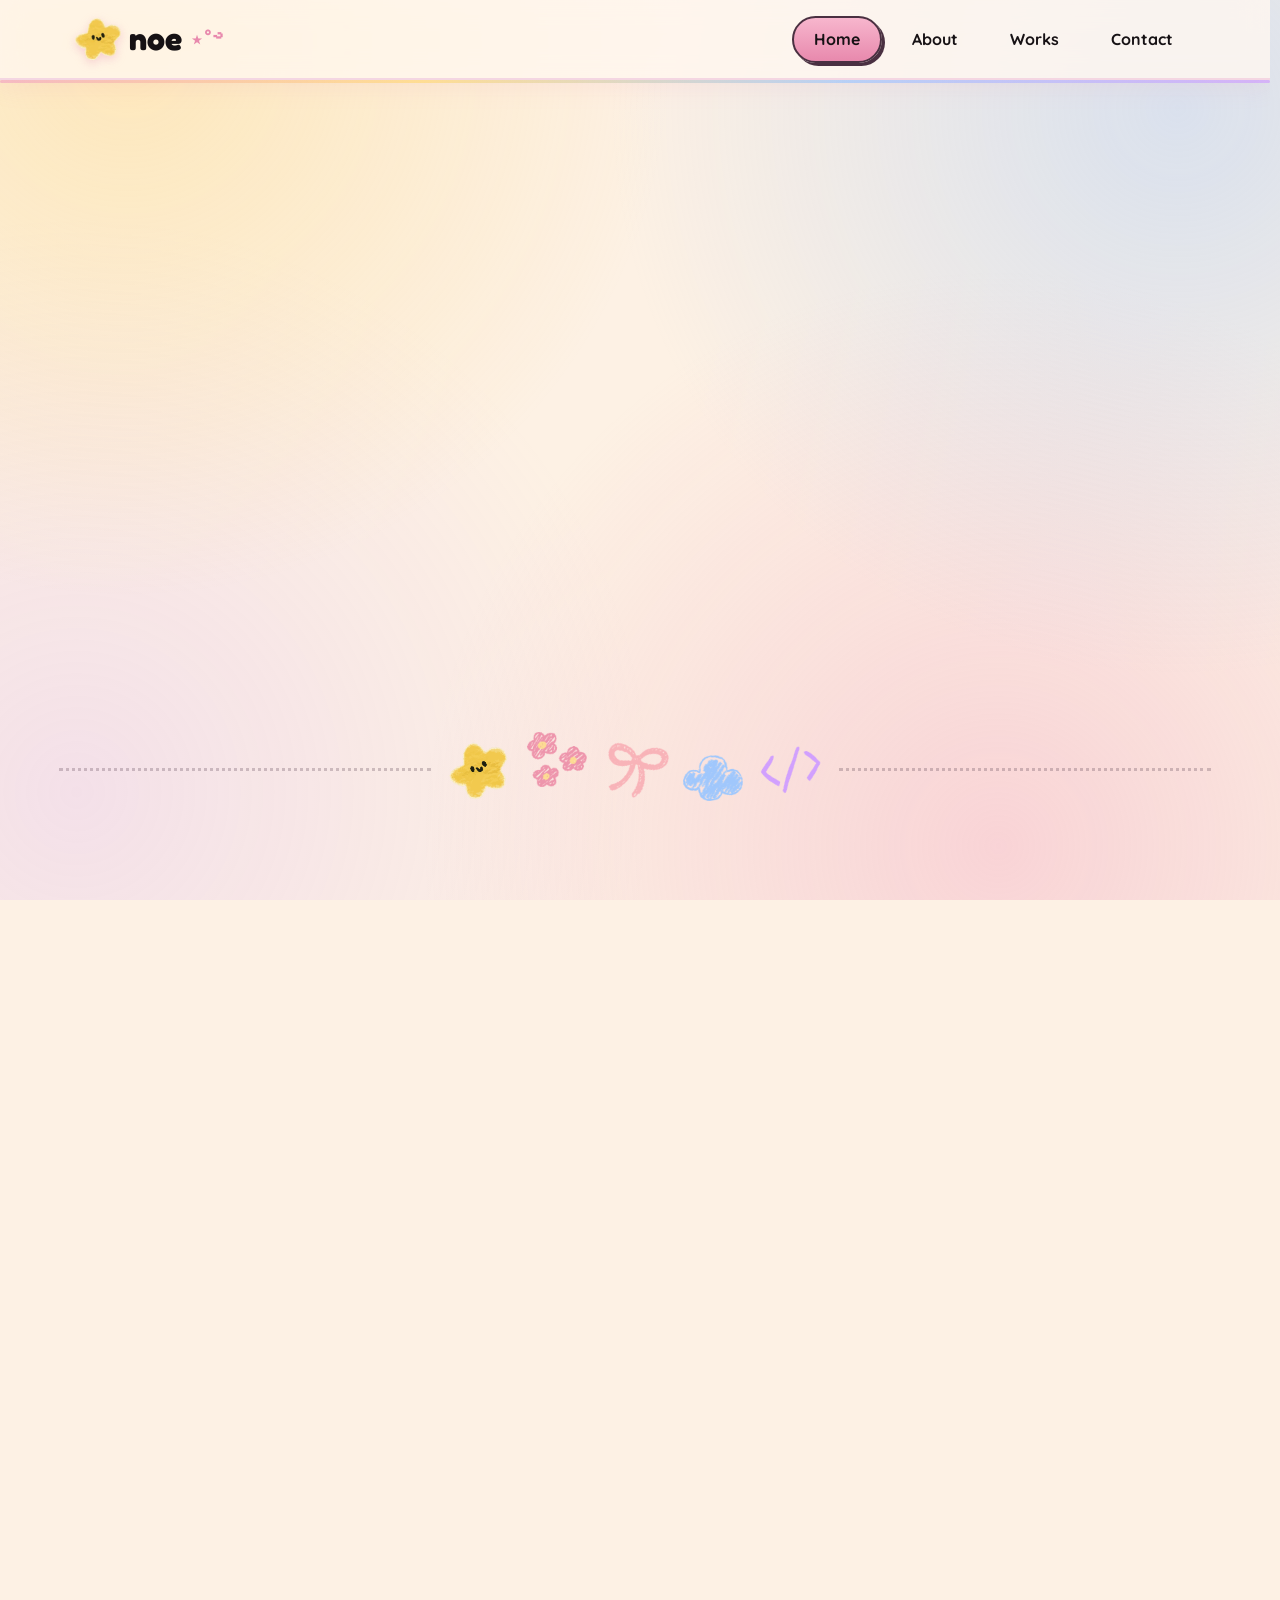
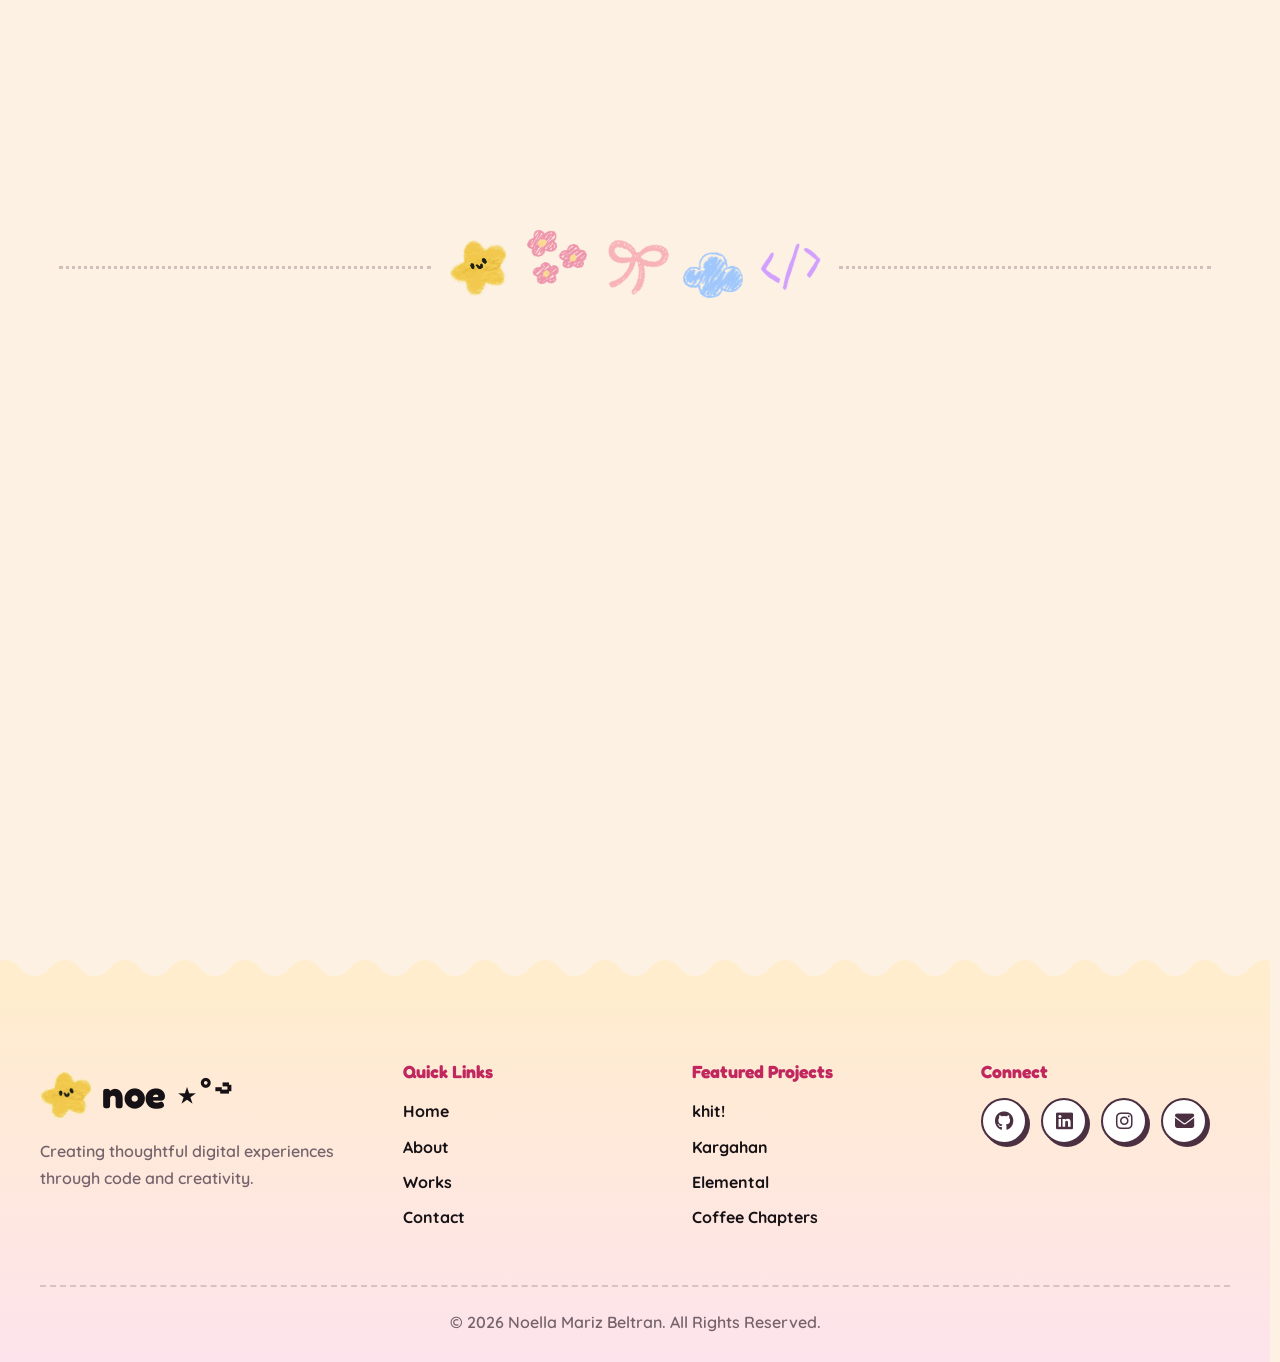
==== commit b89b0022: "added project" ====
--- a/index.html
+++ b/index.html
@@ -71,7 +71,7 @@
             </div>
 
             <div class="hero-image">
-                <div class="hero-photo"><img src="images/profile.jpg" alt="Noella"></div>
+                <div class="hero-photo"><img src="images/homepic.png" alt="Noella"></div>
             <img src="assets/bee.webp" class="doodle d1" alt="">
             <img src="assets/bear.webp" class="doodle d2" alt="">
             <img src="assets/sparkles.webp" class="doodle d3" alt="">
@@ -117,12 +117,12 @@
                     <span class="card-more">Learn more <i class="fa-solid fa-arrow-right" aria-hidden="true"></i></span>
                 </div>
             </a>
-            <a class="project-card" href="work.html#borrowbuddy-modal" data-open="borrowbuddy-modal" data-category="java">
-                <div class="card-media contain" style="--tone:#f3e9dc"><img src="images/BORROWBUDDY.png" alt="BorrowBuddy preview" loading="lazy"><img class="sticker" src="assets/star.webp" alt=""></div>
+            <a class="project-card" href="work.html#elementalgui-modal" data-open="elementalgui-modal" data-category="csharp">
+                <div class="card-media contain" style="--tone:#f3e9dc"><img src="images/Elemental/logo.png" alt="Elemental" loading="lazy"><img class="sticker" src="assets/star.webp" alt=""></div>
                 <div class="card-body">
-                    <span class="tag tag-lavender">Java Development</span>
-                    <h3>BorrowBuddy</h3>
-                    <p>A desktop Library Management System built with Java Swing.</p>
+                    <span class="tag tag-lavender">C# Development</span>
+                    <h3>Elemental</h3>
+                    <p>A C# turn-based elemental fighting game featuring unique characters, strategic combat mechanics, special abilities, and an interactive battle interface built with Windows Forms.</p>
                     <span class="card-more">Learn more <i class="fa-solid fa-arrow-right" aria-hidden="true"></i></span>
                 </div>
             </a>
@@ -168,7 +168,7 @@
                 <h4>Featured Projects</h4>
                 <a href="work.html#khit-modal">khit!</a>
                 <a href="work.html#kargahan-modal">Kargahan</a>
-                <a href="work.html#borrowbuddy-modal">BorrowBuddy</a>
+                <a href="work.html#elementalgui-modal">Elemental</a>
                 <a href="work.html#cc-modal">Coffee Chapters</a>
             </div>
 
--- a/css/main.css
+++ b/css/main.css
@@ -837,7 +837,7 @@
   border: 2.5px solid var(--plum);
   border-radius: var(--wobble);
   box-shadow: var(--hard);
-  rotate: var(--tilt);
+  rotate: 0deg;
   cursor: pointer;
   transition: rotate 0.4s var(--ease-bounce), translate 0.4s var(--ease-bounce), box-shadow 0.3s ease;
 }
@@ -848,7 +848,7 @@
 
 .project-card:hover,
 .project-card:focus-visible {
-  rotate: 0deg;
+  rotate: var(--tilt);
   translate: 0 -9px;
   box-shadow: 9px 12px 0 var(--plum);
 }
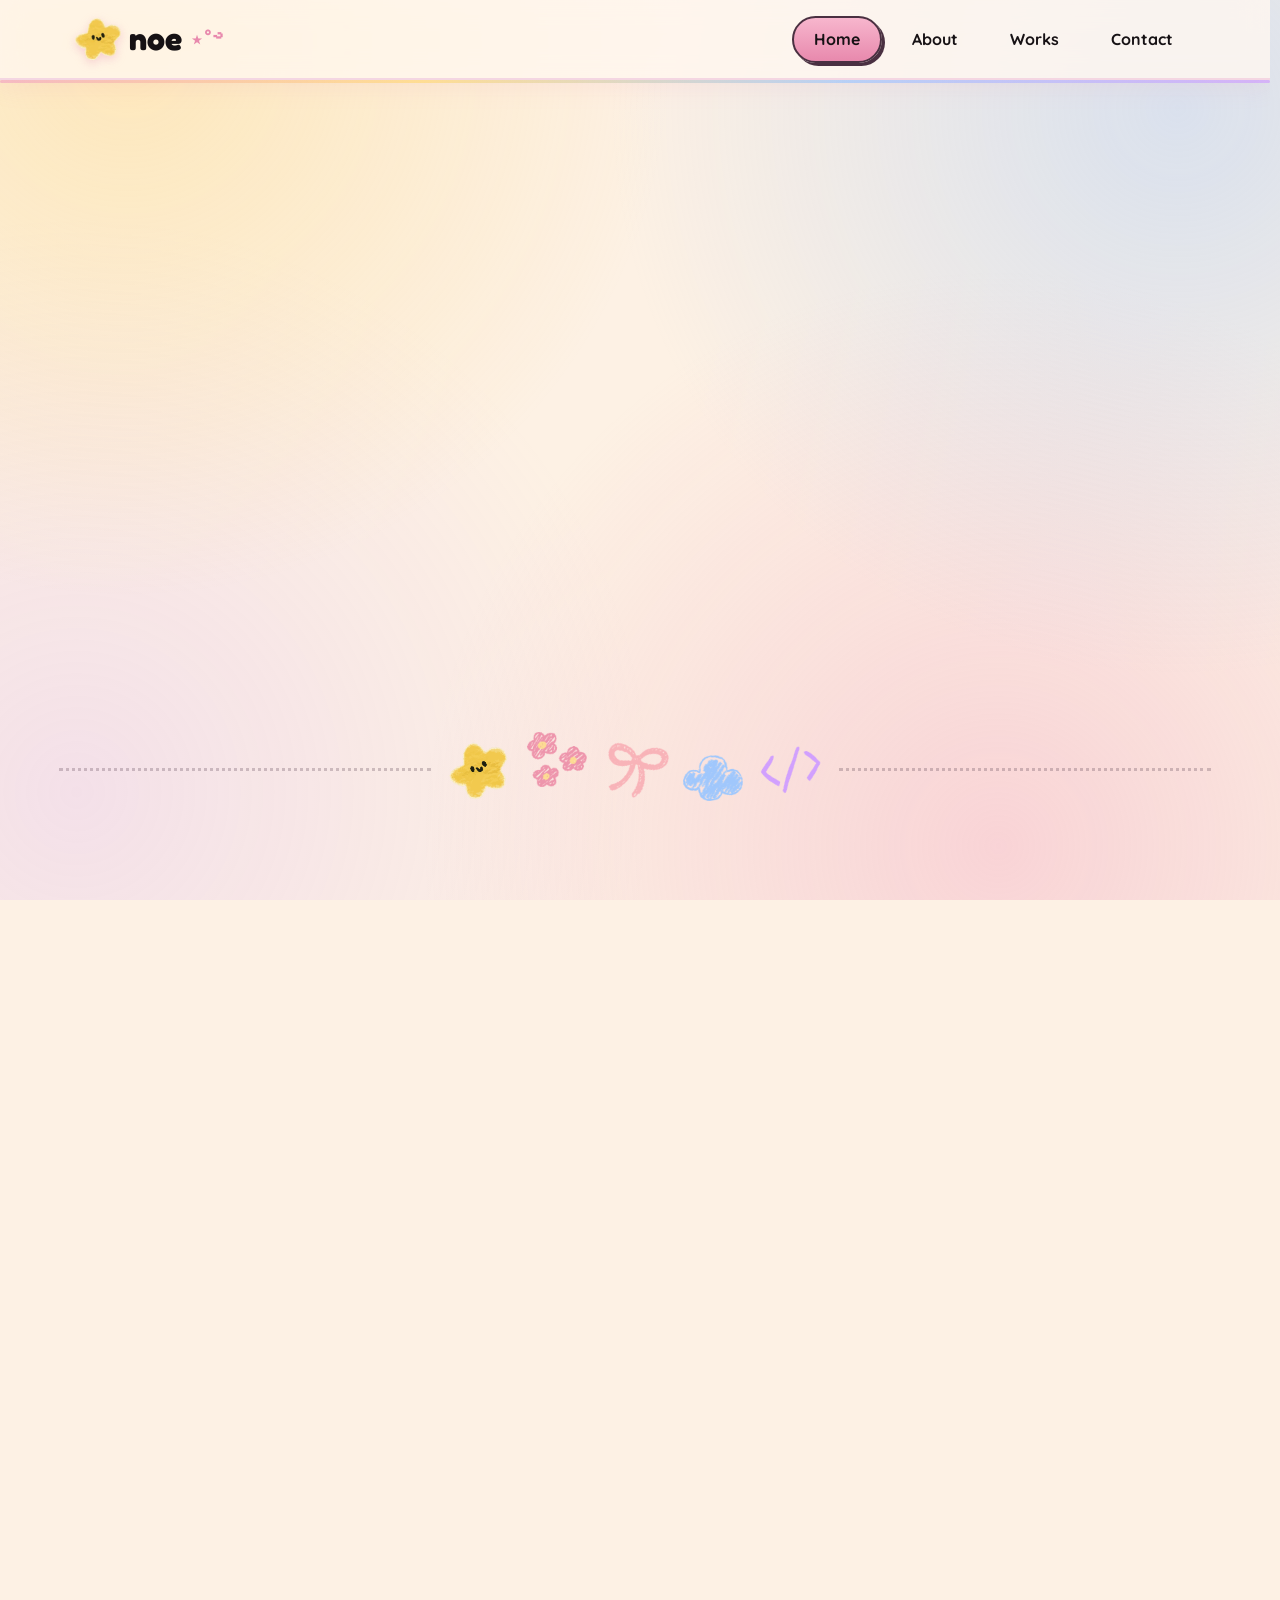
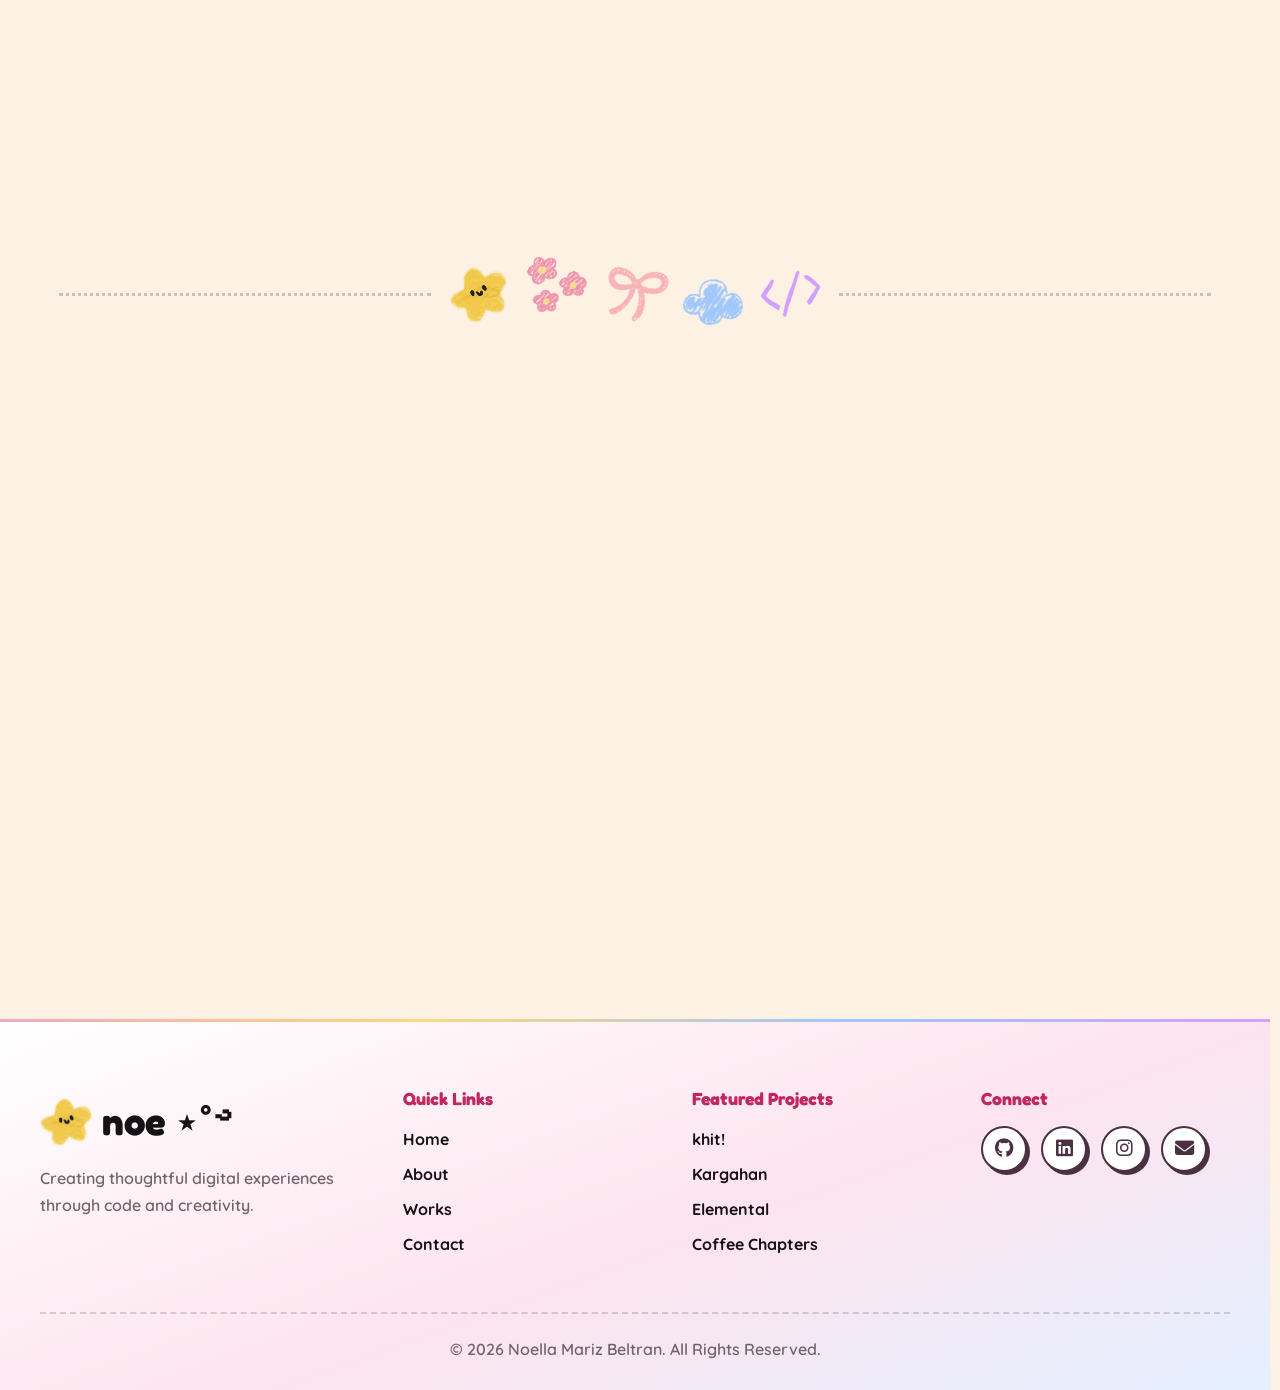
==== commit f482f746: "added project" ====
--- a/index.html
+++ b/index.html
@@ -108,12 +108,12 @@
                     <span class="card-more">Learn more <i class="fa-solid fa-arrow-right" aria-hidden="true"></i></span>
                 </div>
             </a>
-            <a class="project-card" href="work.html#kargahan-modal" data-open="kargahan-modal" data-category="uiux">
-                <div class="card-media contain" style="--tone:#ffffff"><img src="images/kargahan%20banner.png" alt="Kargahan preview" loading="lazy"><img class="sticker" src="assets/winged-heart.webp" alt=""></div>
+            <a class="project-card" href="work.html#sininggang-modal" data-open="sininggang-modal" data-category="uiux">
+                <div class="card-media contain" style="--tone:#ffffff"><img src="images/SiningGang/siningGangLogo.png" alt="SiningGang preview" loading="lazy"><img class="sticker" src="assets/winged-heart.webp" alt=""></div>
                 <div class="card-body">
                     <span class="tag tag-pink">UI/UX Design</span>
-                    <h3>Kargahan</h3>
-                    <p>A modern, Filipino-inspired UI for Kargahan, an anonymous social platform about empathy and community support.</p>
+                    <h3>SiningGang</h3>
+                    <p>SiningGang is a Filipino-inspired cooking and drawing game where players combine randomly assigned ingredients to create their own unique dishes in a fun, interactive experience.</p>
                     <span class="card-more">Learn more <i class="fa-solid fa-arrow-right" aria-hidden="true"></i></span>
                 </div>
             </a>
--- a/css/main.css
+++ b/css/main.css
@@ -1021,18 +1021,19 @@
   position: relative;
   margin-top: 110px;
   padding: 70px 40px 26px;
-  background: linear-gradient(180deg, var(--secondary), #fde3ec);
+  background: linear-gradient(160deg, #fff, #fde4ee 55%, #e4efff);
 }
 
 footer::before {
-  content: "";
+   content: "";
   position: absolute;
   left: 0;
   right: 0;
-  top: -38px;
-  height: 40px;
-  background: url("data:image/svg+xml,%3Csvg xmlns='http://www.w3.org/2000/svg' viewBox='0 0 120 40' preserveAspectRatio='none'%3E%3Cpath d='M0 40V22C15 22 15 6 30 6s15 16 30 16 15-16 30-16 15 16 30 16v18z' fill='%23ffedce'/%3E%3C/svg%3E") repeat-x bottom / 120px 40px;
-}
+  top: 0;
+  height: 3px;
+  background: linear-gradient(90deg, var(--primary), var(--yellow), var(--blue-deep), var(--lavender-deep));
+}
+
 
 .footer-container {
   max-width: 1200px;
